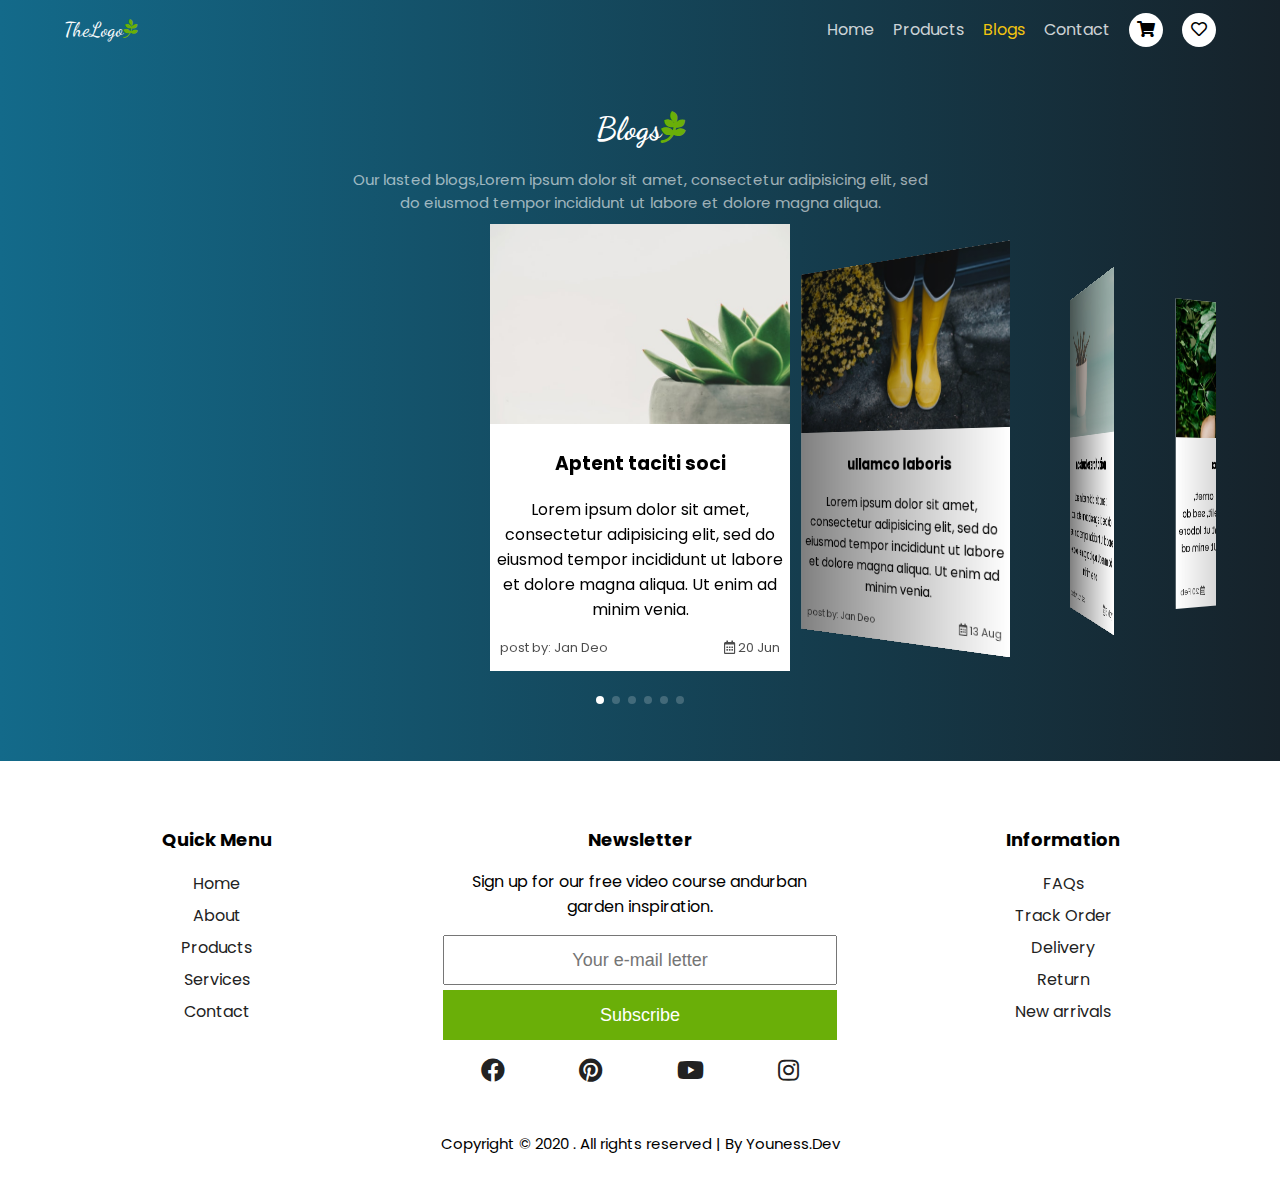
==== html/blogs.html @ 3e80a9b4 "first commit" ====
<!DOCTYPE html>
<html lang="en" dir="ltr">
  <head>
    <meta charset="utf-8">
    <meta name="viewport" content="width=device-width, initial-scale=1.0">
    <title>Blogs</title>
    <link rel="icon" href="../images/icon.ico">
    <link rel="stylesheet" href="../css/swiper.min.css">
    <link rel="stylesheet" href="../css/style.css">
    <link rel="stylesheet" href="../css/all.css">
    <link rel="stylesheet" href="https://fonts.googleapis.com/css2?family=Dancing+Script:wght@500&family=Poppins:wght@300&display=swap">
  </head>
  <body>
    <section class="blogs-section">
      <div class="container">
        <nav>
          <div class="logo">
            <span>TheLogo<i class="fab fa-pagelines"></i></span>
          </div>
          <ul class="">
            <li><a href="../index.html">Home</a></li>
            <li><a href="products.html">Products</a></li>
            <li><a class="active" href="blogs.html">Blogs</a></li>
            <li><a href="contact.html">Contact</a></li>
            <li class="cart"><a href="#">Cart</a></li>
            <li class="cart-i"><a href="#"><i class="fas fa-shopping-cart"></i></a></li>
            <li class="heart-i"><a href="#"><i class="far fa-heart"></i></a></li>
            <span class="close">&times;</span>
          </ul>
          <div class="nav-btn">
            <span></span>
            <span></span>
            <span></span>
          </div>
        </nav>
      </div>
      <!--disply the cart-->
      <section class="cart-section">
        <div class="cart-content">
          <span class="close-cart"><i class="fas fa-arrow-right"></i></span>
          <h3>Your Cart<i class="fab fa-pagelines"></i></h3>
          <div class="product">
            <img src="../images/p4.jpg" alt="">
            <div class="desc">
              <h5>Voluptate Velit</h5>
              <p>$49.00 <span>$55.20</span></p>
            </div>
            <span class="remove">&times;</span>
          </div>
          <div class="product">
            <img src="../images/p3.jpg" alt="">
            <div class="desc">
              <h5>randomised</h5>
              <p>$18.20 <span>$20.20</span></p>
            </div>
            <span class="remove">&times;</span>
          </div>
          <a href="#">Go To Cart <i class="fas fa-shopping-bag"></i></a>
          <a href="#">Checkout <i class="fas fa-reply-all"></i></a>
        </div>
      </section>
      <!--disply blogs-->
      <div class="container">
        <h1 class="main-h1">Blogs<i class="fab fa-pagelines"></i></h1>
        <p class="p">Our lasted blogs,Lorem ipsum dolor sit amet, consectetur adipisicing elit, sed do eiusmod tempor incididunt ut labore et dolore magna aliqua.</p>
        <div class="swiper-container">
          <div class="swiper-wrapper">

            <div class="swiper-slide">
              <div class="the-blog">
                <a class="blog-img" href="#"><img src="../images/b1.jpg" alt=""></a>
                <h3 class="blog-title"><a href="#">Aptent taciti soci</a></h3>
                <p class="blog-desc">Lorem ipsum dolor sit amet, consectetur adipisicing elit, sed do eiusmod tempor incididunt ut labore et dolore magna aliqua. Ut enim ad minim venia.</p>
                <p class="blog-info">
                  <span>post by: Jan Deo</span>
                  <span><i class="far fa-calendar-alt"></i> 20 Jun</span>
                </p>
              </div>
            </div>
            <div class="swiper-slide">
              <div class="the-blog">
                <a class="blog-img" href="#"><img src="../images/b5.jpg" alt=""></a>
                <h3 class="blog-title"><a href="#">ullamco laboris</a></h3>
                <p class="blog-desc">Lorem ipsum dolor sit amet, consectetur adipisicing elit, sed do eiusmod tempor incididunt ut labore et dolore magna aliqua. Ut enim ad minim venia.</p>
                <p class="blog-info">
                  <span>post by: Jan Deo</span>
                  <span><i class="far fa-calendar-alt"></i> 13 Aug</span>
                </p>
              </div>
            </div>
            <div class="swiper-slide">
              <div class="the-blog">
                <a class="blog-img" href="#"><img src="../images/b2.jpg" alt=""></a>
                <h3 class="blog-title"><a href="#">nostrud exercitation</a></h3>
                <p class="blog-desc">Lorem ipsum dolor sit amet, consectetur adipisicing elit, sed do eiusmod tempor incididunt ut labore et dolore magna aliqua. Ut enim ad minim venia.</p>
                <p class="blog-info">
                  <span>post by: Jan Deo</span>
                  <span><i class="far fa-calendar-alt"></i> 15 May</span>
                </p>
              </div>
            </div>
            <div class="swiper-slide">
              <div class="the-blog">
                <a class="blog-img" href="#"><img src="../images/b3.jpg" alt=""></a>
                <h3 class="blog-title"><a href="#">magna aliqua</a></h3>
                <p class="blog-desc">Lorem ipsum dolor sit amet, consectetur adipisicing elit, sed do eiusmod tempor incididunt ut labore et dolore magna aliqua. Ut enim ad minim venia.</p>
                <p class="blog-info">
                  <span>post by: Jan Deo</span>
                  <span><i class="far fa-calendar-alt"></i> 20 Feb</span>
                </p>
              </div>
            </div>
            <div class="swiper-slide">
              <div class="the-blog">
                <a class="blog-img" href="#"><img src="../images/p7.jpg" alt=""></a>
                <h3 class="blog-title"><a href="#">Eiusmod tempor incididunt</a></h3>
                <p class="blog-desc">Lorem ipsum dolor sit amet, consectetur adipisicing elit, sed do eiusmod tempor incididunt ut labore et dolore magna aliqua. Ut enim ad minim venia.</p>
                <p class="blog-info">
                  <span>post by: robertDeo</span>
                  <span><i class="far fa-calendar-alt"></i> 02 Apr</span>
                </p>
              </div>
            </div>
            <div class="swiper-slide">
              <div class="the-blog">
                <a class="blog-img" href="#"><img src="../images/b4.jpg" alt=""></a>
                <h3 class="blog-title"><a href="#">Consectetur adipisicing elit</a></h3>
                <p class="blog-desc">Lorem ipsum dolor sit amet, consectetur adipisicing elit, sed do eiusmod tempor incididunt ut labore et dolore magna aliqua. Ut enim ad minim venia.</p>
                <p class="blog-info">
                  <span>post by: Sam Smith</span>
                  <span><i class="far fa-calendar-alt"></i> 17 oct</span>
                </p>
              </div>
            </div>
          </div>
          <div class="swiper-pagination"></div>
        </div>
      </div>
      <footer>
        <div class="row">
          <div class="col">
            <h5>Quick Menu</h5>
            <ul>
              <li><a href="#">Home</a></li>
              <li><a href="#">About</a></li>
              <li><a href="#">Products</a></li>
              <li><a href="#">Services</a></li>
              <li><a href="#">Contact</a></li>
            </ul>
          </div>
          <div class="col">
            <h5>Newsletter</h5>
            <p>Sign up for our free video course andurban garden inspiration.</p>
            <form>
              <input type="text" placeholder="Your e-mail letter">
              <button name="button">Subscribe</button>
            </form>
            <div class="icons">
              <a href="#"><i class="fab fa-facebook"></i></a>
              <a href="#"><i class="fab fa-pinterest"></i></a>
              <a href="#"><i class="fab fa-youtube"></i></a>
              <a href="#"><i class="fab fa-instagram"></i></a>
            </div>
          </div>
          <div class="col">
            <h5>Information</h5>
            <ul>
              <li><a href="#">FAQs</a></li>
              <li><a href="#">Track Order</a></li>
              <li><a href="#">Delivery</a></li>
              <li><a href="#"> Return </a></li>
              <li><a href="#">New arrivals</a></li>
            </ul>
          </div>
        </div>
        <p class="copy">Copyright © 2020 . All rights reserved | By Youness.Dev</p>
      </footer>
    </section>


    <!--scripts-->
    <script src="../js/jQuery%20v3-4-1.js"></script>
    <script src="https://cdnjs.cloudflare.com/ajax/libs/gsap/3.1.1/CSSRulePlugin.min.js"></script>
    <script src="https://cdnjs.cloudflare.com/ajax/libs/gsap/3.2.6/gsap.min.js"></script>
    <script src="../js/jquery.nicescroll.min.js"></script>
    <script src="../js/app.js"></script>
    <script src="../js/swiper.min.js"></script>
    <script>
      var swiper = new Swiper('.swiper-container', {
        effect: 'coverflow',
        grabCursor: true,
        centeredSlides: true,
        slidesPerView: 'auto',
        coverflowEffect: {
          rotate: 50,
          stretch: 0,
          depth: 200,
          modifier: 1,
          slideShadows : true,
        },
        pagination: {
          el: '.swiper-pagination',
        },
      });
    </script>
  </body>
</html>
---- css/style.css ----
body{
  margin: 0;
  padding: 0;
  font-family: 'Poppins', sans-serif;
  overflow-x: hidden !important;
}

*{
  -webkit-box-sizing: border-box;
  -moz-box-sizing: border-box;
  -o-box-sizing: border-box;
  box-sizing: border-box;
}
ul{
  list-style: none;
  margin: 0;
  padding: 0
}
button{
  border: 0;
  outline: none
}
.d-flex{
  display: flex
}
@media (max-width: 768px) {
  .d-flex{
    display: block
  }
}
.container{
  width: 90%;
  margin: 0 auto
}
.img-fluid{
  width: 100%;
  height: auto;
}
.clearfix{
  clear: both;
}
.fa-pagelines{
  color: #6aaf08
}
.main-h1{
  color: #fff;
  font-family: 'Dancing Script', cursive;
  margin-bottom: 20px
}
header{
  width: 100%;
  position: absolute;
  min-height: 100vh;
  background-color: #34495e;
  background: #16222A;
  background: -webkit-linear-gradient(to right, #3A6073, #16222A);
  background: linear-gradient(to right, #3A6073, #16222A);
}
/*navbar*/
nav{
  display: flex;
  align-items: center;
  justify-content: space-between;
  min-height: 60px;
  margin-bottom: 50px
}
nav .logo span{
  font-size: 20px;
  font-family: 'Dancing Script', cursive;
  color: #fff
}
nav ul{
  list-style: none;
}
nav ul li{
  list-style: none;
  display: inline-block;
  margin-left: 15px;
}
nav ul li.cart-i,
nav ul li.heart-i{
  background-color: #fff;
  width: 34px;
  height: 34px;
  text-align: center;
  line-height: 34px;
  border-radius: 50%;
  cursor: pointer
}
nav ul li.cart-i a,
nav ul li.heart-i a{
  color: #000
}
nav ul .cart{
  display: none
}
nav ul li a{
  text-decoration: none;
  color: rgba(255, 255, 255, .8);
  transition: all .2s;
}
nav ul li a:hover,
nav ul li a.active{
  color: #f1c40f
}
nav .close{
  position: absolute;
  top: 0;
  left: 15px;
  color: #000;
  font-size: 50px;
  display: none;
  cursor: pointer
}
.nav-btn{
  display: none;
  cursor: pointer
}
.nav-btn span{
  display: block;
  width: 30px;
  height: 2.5px;
  background-color: #fff;
  margin-bottom: 6px;
}
.nav-btn span:last-of-type,
.nav-btn span:first-of-type{
  width: 15px
}
.nav-btn span:first-of-type{
  transform: translateX(15px);
}
@media (max-width: 567px) {
  .nav-btn{
    display: block
  }
  nav .close, nav ul .cart{
    display: block
  }
  nav ul .cart-i,
  nav ul .heart-i{
    display: none
  }
  nav ul{
    background-color: #fff;
    position: fixed;
    top: 0;
    right: 0;
    width: 100%;
    height: 100%;
    z-index: 100;
    text-align: center;
    padding-top: 60px;
    transition: all .7s ease-in-out;
    clip-path: circle(0.0% at 100% 0);
  }
  nav ul.show{
    clip-path: circle(141.2% at 100% 0);
  }
  nav ul li{
    display: block;
    line-height: 3;
    font-size: 24px
  }
  nav ul li a{
    color: #000;
  }
}
/*start cart*/
.cart-section{
  position: fixed;
  min-height: 100vh;
  top: 0;
  right: -300px;
  z-index: 999;
  overflow: auto;
  width: 300px;
  transition: all .4s ease-in-out
}
.cart-section.show{
  right: 0
}
.cart-section .cart-content{
  text-align: center;
  position: absolute;
  min-height: 100%;
  width: 100%;
  background-color: #fff;
  padding-bottom: 25px
}
.cart-section .cart-content .close-cart{
  position: absolute;
  top: 6px;
  right: 10px;
  color: rgba(0, 0, 0, .8);
  transition: all .3s linear;
  cursor: pointer;
  font-size: 36px
}
.cart-section .cart-content .close-cart:hover{
  color: #6aaf08;
}
.cart-section h3{
  text-align: center;
  color: #000;
  padding: 20px;
  margin: 0;
  margin-bottom: 20px;
  background-color: #f0f0f0
}
.cart-section .product{
  display: flex;
  align-items: center;
  height: 150px;
  padding-bottom: 10px;
  border-bottom: 1px solid #f0f0f0
}
.cart-section .product{
  display: flex;
  align-items: center;
  position: relative;
}
.cart-section .product img{
  display: inline-block;
  width: 20%
}
.cart-section .product .desc{
  margin-left: 15px;
}
.cart-section .product .remove{
  position: absolute;
  top: 10px;
  right: 10px;
  font-size: 18px;
  cursor: pointer
}
.cart-section .product .desc p{
  color: #6aaf08;
  font-weight: bold;
}
.cart-section .product .desc p span{
  font-size: 13px;
  text-decoration: line-through;
  color: rgba(0, 0, 0, .7)
}
.cart-section a{
  display: block;
  width: 150px;
  padding: 7px 0;
  border-radius: 25px;
  background-color: #000;
  color: #fff;
  border: 2px solid transparent;
  transition: all .3s;
  margin: 15px auto 0;
  text-decoration: none
}
.cart-section a i{
  margin-left: 5px
}
.cart-section a:hover{
  border-color: #6aaf08;
  color: #6aaf08;
  background-color: transparent
}
/*end cart*/

/*Home content*/
.home-content{
  display: none;
}
.home-content .content{
  width: 48%;
  margin-right: 4%;
  transform: translateY(50px);
  opacity: 0;
}
.home-content .content p{
  color: rgba(255, 255, 255, .7);
  line-height: 1.8;
}
.home-content .content .shop{
  width: 170px;
  text-align: center;
  padding: 7px;
  border-radius: 25px;
  background-color: #d6fdf8;
  display: block;
  color: #000;
  font-weight: 400;
  font-size: 19px;
  text-decoration: none;
  transition: color .3s ease-in-out;
  border: 2px solid  transparent;
}
.home-content .content .shop i{
  margin-left: 10px;
  transform: translateY(2px);
}
.home-content .content .shop:hover{
  background-color: transparent;
  border-color: #d6fdf8;
  color: #d6fdf8
}
.home-content .content-img{
  width: 38%;
  margin: left: 3%;
  position: relative
}
.home-content .content-img img{
  width: 100%;
  height: auto;
}
.home-content .content-img .img-1{
  border: 10px solid #f1c40f;
  height: 500px;
  width: 100%;
  transform: translateX(50px);
  opacity: 0;
}
.home-content .content-img .img-1 canvas{
  width: 100% !important;
  height: 100% !important
}
.home-content .content-img .img-2{
  position: absolute;
  bottom: 60px;
  left: -30%;
  width: 250px;
  height: auto;
  object-fit: cover;
  transform: translateX(-50px);
  opacity: 0;
}
@media (max-width: 768px) {
  .home-content{
    display: none
  }
  .home-content .content{
    width: 100%;
  }
  .home-content .content-img{
    width: 50%;
    margin: 20px auto;
  }
}
@media (max-width: 992px) {
  .home-content .content-img .img-2{
    display: none
  }
}
@media (max-width: 567px) {
  .home-content .content-img{
    width: 96%;
    margin: 20px auto;
  }
}
/*pagination*/
.pagination{
  position: absolute;
  top: 50%;
  transform: translateY(-50%);
  right: 2%;
}
.pagination li{
  width: 17px;
  height: 17px;
  margin-bottom: 17px;
  background-color: rgba(255, 255, 255, .8);
  cursor: pointer;
  transition: all .5s;
  border-radius: 50%;
  outline: 1px solid transparent;
  position: relative;
}
.pagination li::before{
  content: '';
  position: absolute;
  width: 110%;
  height: 110%;
  border: 1px solid #fff;
  top: -10%;
  left: -10%;
  border-radius: 50%;
}
.pagination li:hover,
.pagination li.active{
  background-color: #f1c40f;
}
@media (max-width: 567px) {
  .pagination{
    position: static;
    text-align: center;
    margin-top: 30px;
    margin-bottom: 20px
  }
  .pagination li{
    display: inline-block;
    margin-right: 10px
  }
}
/*home services*/
.home-services{
  display: none;
  overflow: hidden;
}
.home-services .service-img{
  width: 40%;
  margin-right: 3%;
  overflow: hidden;
}

.home-services .services-content{
  width: 55%;
  color: #fff;
  margin-right: 5%
}
.home-services .services-content .p{
  font-size: 15px;
  color: rgba(255, 255, 255, 0.8);
}
.home-services .services-content .box{
  display: flex;
  margin-bottom: 7px;
}
.home-services .services-content .box span{
  width: 15%;
  height: 70px;
  text-align: center;
  display: inline-block;
  color: #d6fdf8;
  border: 1px solid #f1c40f
}
.home-services .services-content .box span i{
  line-height: 70px
}
.home-services .services-content .box .body{
  width: 80%;
  margin-left: 3%
}
.home-services .services-content .box .body h4{
  margin: 0
}
.home-services .services-content .box .body p{
  margin: 0;
  color: rgba(255, 255, 255, .67);
  font-size: 14px
}

.home-content.show,
.home-services.show,
.testimonial.show{
  display: block;
}

@media (max-width: 768px){
  .home-services{
    margin-bottom: 10px;
    margin-bottom: 60px
  }
  .home-services .service-img{
    width: 60%;
    margin-left: auto;
    margin-right: auto
  }
  .home-services .services-content{
    width: 100%
  }
}
@media (max-width: 567px) {
  .home-services .service-img{
    width: 95%;
  }
}
/*testimonial*/
.testimonial{
  display: none;
  padding-bottom: 10px
}
.testimonial h1{
  text-align: center;
}
.testimonial .content{
  display: flex;
}
.testimonial .content .box{
  width: 47%;
  margin-right: 4%;
  margin-top: 10px
}
.testimonial .content .box:last-of-type{
  margin-left: 4%;
  margin-right: 2;
}
.testimonial .content .testim{
  background-color: #fff;
  position: relative;
  padding: 10px;
  margin-top: 20px
}
.testimonial .content .testim::after{
  content: '';
  position: absolute;
  left: 10%;
  bottom: -38px;
  border: 20px solid;
  border-color: #fff transparent transparent transparent
}
.testimonial .content .testim .fa-quote-left{
  position: absolute;
  top: -20px;
  left: -20px;
  font-size: 30px;
  color: #f1c40f;
  opacity: .8
}
.testimonial .content .testim p{
  color: rgba(0, 0, 0, .8)
}
.testimonial .content .author{
  display: flex;
  margin-top: 22px
}
.testimonial .content .author img{
  width: 80px;
  height: 80px;
  display: inline-block;
  border-radius: 50%;
  border: 1px solid #f1c40f
}
.testimonial .content .author h5{
  margin-left: 15px;
  color: #d6fdf8;
  margin-top: 10px
}
.testimonial .content .author h5 span{
  display: block;
  color: rgba(255, 255, 255, .7)
}
.testimonial .sub-title{
  text-align: center;
  color: #fff;
  margin-top: 30px;
  margin-bottom: 5px
}
.testimonial .sub-p{
  text-align: center;
  margin: 0;
  color: rgba(255, 255, 255, .6);
}
.testimonial form{
  width: 70%;
  padding: 10px;
  margin: 5px auto;
  text-align: center
}
.testimonial form input[type="text"]{
  display: inline-block;
  width: 70%;
  border: 1px solid rgba(255, 255, 255, .7);
  padding: 10px;
  background-color: transparent;
  color: #fff;
  height: 40px;
  margin-bottom: 5px;
  font-size: 16px
}
.testimonial form input[type="submit"]{
  display: inline-block;
  width: 38%;
  width: 170px;
  text-align: center;
  height: 42px;
  background-color: #f1c40f;
  border: 2px solid  transparent;
  transition: all .4s ease-in-out;
  font-weight: 400;
  font-size: 16px;
  cursor: pointer;
}
.testimonial form input[type="submit"]:hover{
  background-color: transparent;
  border-color: #f1c40f;
  color: #f1c40f
}
@media (max-width: 567px) {
  .testimonial .content{
    display: block
  }
  .testimonial .content .box{
    width: 98%;
    margin: 20px auto 30px
  }
}
@media (max-width: 768px) {
  .testimonial form{
    width: 100%;
  }
  .testimonial form input[type="text"],
  .testimonial form input[type="submit"]{
    width: 100%;
    margin-top: 10px;
    margin-bottom: 5px
  }
}

/*video*/
.video{
  display: none;
  min-height: 50vh;
  text-align: center;
}
.video .plant-bg1{
  position: absolute;
  bottom: 0;
  left: 0;
  width: 40%;
  height: auto;
  mix-blend-mode: multiply;
}
.video .plant-bg2{
  position: absolute;
  bottom: 0;
  right: 0;
  width: 20%;
  height: auto;
  pointer-events: none;
}
.video .vedio-container{
  width: 80%;
  margin: 10px auto;
  position: relative;
}
.video .vedio-container video{
  width: 100%;
  height: auto
}
.video.show{
  display: block
}
@media (max-width: 768px) {
  .video .vedio-container{
    width: 98%
  }
}

/*#d6fdf8// #f1c40f // #6aaf08*/

/*products page*/
.products-section{
  position: absolute;
  width: 100%;
  min-height: 100vh;
  background-color: #2f3542;
  background: -webkit-linear-gradient(to right, #2f3542, #16222A);
  background: linear-gradient(to right, #2f3542, #16222A);
}
.products-section h1,
.products-section .filter{
  text-align: center;
  opacity: 0;
  transform: translateY(-40px);
}

.products-section .filter li{
  display: inline-block;
  margin: 0 5px;
  color: rgba(255, 255, 255, .6);
  border-bottom: 2px solid transparent;
  transition: all .3s ease-in-out;
  cursor: pointer;
}
.products-section .filter li:hover,
.products-section .filter li.active{
  padding: 10px 0;
  border-color: #f1c40f;
  color: #fff
}
.products-section .products-container{
  margin-top: 15px;
}
.products-section .products-container .product{
  float: left;
  width: 23%;
  margin-right: 1%;
  margin-left: 1%;
  margin-bottom: 15px;
  min-height: 288px;
  text-align: center;
  background-color: #fff;
  padding: 10px;
  position: relative;
  overflow: hidden;
  transform: translateY(40px);
  opacity: 0
}
.products-section .products-container .product a{
  width: 100%;
  height: 180px;
  display: block
}
.products-section .products-container .product a img{
  object-fit: contain;
  height: 100%
}
.products-section .products-container .product h4{
  font-weight: normal;
  margin: 10px 0 0
}
.products-section .products-container .product .price{
  color: #000;
  font-weight: bold;
  margin: 5px 0 0
}
.products-section .products-container .product .price span{
  font-size: 13px;
  text-decoration: line-through;
  color: rgba(0, 0, 0, .7)
}
.products-section .products-container .product .icons-link{
  position: absolute;
  top: 10%;
  left: 7px;
}
.products-section .products-container .product .icons-link li{
  width: 35px;
  height: 35px;
  background-color: #6aaf08;
  text-align: center;
  color: #FFF;
  border-radius: 50%;
  margin-top: 7px;
  transition: all .3s ease-in-out;
  transform: translateX(-100%);
  opacity: 0;
  cursor: pointer;
}
.products-section .products-container .product .icons-link li:hover{
  border-radius: 0;
  background-color: #f1c40f
}
.products-section .products-container .product .icons-link li i{
  line-height: 35px;
}

.products-section .products-container .product:hover .icons-link li{
  transform: translateX(0);
  opacity: 1
}
.products-section .next{
  display: block;
  margin: 15px 1% 20px 0;
  text-align: right;
  font-size: 22px;
  color: #f1c40f;
  text-decoration: none;
}
.products-section .next:hover{
  text-decoration: underline;
}
@media (max-width: 768px) {
  .products-section .products-container .product{
    width: 46%
  }
  .products-section .products-container .product .icons-link{
    left: 7px
  }
  .products-section .products-container .product .icons-link li{
    transform: translateX(0);
    opacity: 1
  }
}
@media (max-width: 567px) {
  .products-section .products-container .product{
    float: none;
    width: 95%;
    margin-left: auto;
    margin-right: auto;
  }
}
/*#d6fdf8// #f1c40f*/
/*contacts page*/
.contact-section{
  position: absolute;
  width: 100%;
  min-height: 100vh;
  text-align: center;
  background-color: #072a44;
  background: -webkit-linear-gradient(to right, #072a44, #16222A);
  background: linear-gradient(to right, #072a44, #16222A);
}
.contact-section h1 {
  transform: translateY(50px);
  opacity: 0;
}
.contact-section .info-container{
  margin-bottom: 15px
}
.contact-section .info-container .info{
  text-align: center;
  padding: 10px;
  width: 30%;
  margin-right: 3.3%;
  margin-left: 3.3%;
  margin-bottom: 10px;
  transform: translateY(-50px);
  opacity: 0;
}
.contact-section .info-container .info:nth-of-type(2){
  border-left: 1px solid rgba(255, 255, 255, .7);
  border-right: 1px solid rgba(255, 255, 255, .7)
}
.contact-section .info-container .info span{
  width: 50px;
  height: 50px;
  border: 1px solid #f1c40f;
  border-radius: 50%;
  color: #d6fdf8;
  display: flex;
  align-items: center;
  justify-content: center;
  margin: 0 auto;
  font-size: 14px;
  animation: shadow 1s ease-in-out infinite alternate-reverse;
}
@keyframes shadow {
  100%{box-shadow: 0px 0px 20px 0px #f1c40f}
}
.contact-section .info-container .info h4{
  margin: 5px 0 0;
  color: #fff;
  font-weight: normal
}
.contact-section .info-container .info p{
  color: rgba(255, 255, 255, .7);
  margin: 0;
  font-size: 14px
}
.contact-section .contact-form{
  width: 70%;
  margin: 0 auto 20px;
  transform: translateY(50px);
  opacity: 0;
}
.contact-section .contact-form input,
.contact-section .contact-form textarea{
  border: 1px solid rgba(255, 255, 255, .3);
  padding: 10px;
  color: #fff;
  font-size: 16px;
  background-color: transparent;
  display: inline-block;
  margin-bottom: 7px;
  font-family: 'Poppins', sans-serif;
}
.contact-section .contact-form input[type="text"],
.contact-section .contact-form input[type="email"]{
  width: 49%;
}
.contact-section .contact-form textarea{
  resize: none;
  width: 99%;
  height: 150px
}
.contact-section .contact-form input[type="submit"]{
  width: 50%;
  background-color: #f1c40f;
  color: #000;
  cursor: pointer;
}
.contact-section .contact-form input:focus,
.contact-section .contact-form textarea:focus{
  border-left: 2px solid #d6fdf8
}
.contact-section .contact-form input[type="submit"]:hover{
  opacity: .75
}
.maps{
  margin: 50px 0;
}
.maps .maps-container{
  width: 100%;
  height: 400px;
}
.maps .maps-container iframe{
  width: 100%;
  height: 100%;
}
@media(max-width: 768px){
  .contact-section .info-container .info{
    width: 95%;
    margin: 10px auto;
  }
  .contact-section .info-container .info:nth-of-type(2){
    border: 0
  }
  .contact-section .contact-form{
    width: 95%;
    margin: 0 auto 20px
  }
  .contact-section .contact-form input[type="text"],
  .contact-section .contact-form input[type="email"]{
    width: 98%;
  }
  .contact-section .contact-form input[type="submit"]{
    width: 100%
  }
}

/*blogs section*/
.blogs-section{
  position: absolute;
  width: 100%;
  min-height: 100vh;
  background-color: #2f3542;
  background: -webkit-linear-gradient(to right, #136a8a, #16222A);
  background: linear-gradient(to right, #136a8a, #16222A);
}
.blogs-section .main-h1{
  text-align: center;
}
.blogs-section .p{
  text-align: center;
  color: rgba(255, 255, 255, .6);
  font-size: 15px;
  width: 50%;
  margin: 0 auto;
}
.blogs-section .swiper-container {
  width: 100%;
  padding-top: 10px;
  padding-bottom: 50px;
}
.blogs-section .swiper-slide {
  background-position: center;
  background-size: cover;
  width: 300px;
  min-height: 300px;
  background-color: #fff;
}
.blogs-section .blog-img img{
  width: 100%
}
.blogs-section .blog-title{
  text-align: center;
}
.blogs-section .blog-title a{
  color: #000;
  text-decoration: none;
  transition: color .3s
}
.blogs-section .blog-title a:hover{
  color: #f1c40f
}
.blogs-section .blog-desc{
  color: #000;
  text-align: center
}
.blogs-section .blog-info{
  display: flex;
  justify-content: space-between;
  font-size: 13px;
  color: rgba(0, 0, 0, .7);
  padding: 0 10px
}
.blogs-section .swiper-pagination span{
  background-color: #fff
}
@media (max-width: 567px) {
  .blogs-section .p{
    text-align: center;
    width: 100%;
  }
}
footer{
  background-color: #fff;
  padding: 20px 5px;
  margin-top: 40px
}
footer .row{
  display: flex;
}
footer .row .col{
  flex: 1;
  padding: 15px;
  text-align: center;
}
footer h5{
  font-size: 18px;
  color: #000;
  margin-bottom: 15px;
}
footer li{
  line-height: 2
}
footer a{
  color: #222;
  transition: color .3s;
  text-decoration: none;
}
footer a:hover{
  color: #6aaf08;
}
footer form input,
footer form button{
  display: block;
  width: 100%;
  height: 50px;
  padding: 10px;
  margin-bottom: 5px;
  font-size: 18px;
  text-align: center
}
footer form button{
  background-color: #6aaf08;
  color: #fff;
}
footer .icons{
  margin-top: 10px;
  display: flex;
  align-items: center;
  justify-content: space-around;
  height: 40px;
  font-size: 24px
}
footer .copy{
  padding: 7px;
  text-align: center;
  font-size: 15px;
  margin: 0;
  margin-top: 20px;
}
@media (max-width: 568px) {
  footer .row{
    display: block
  }
}
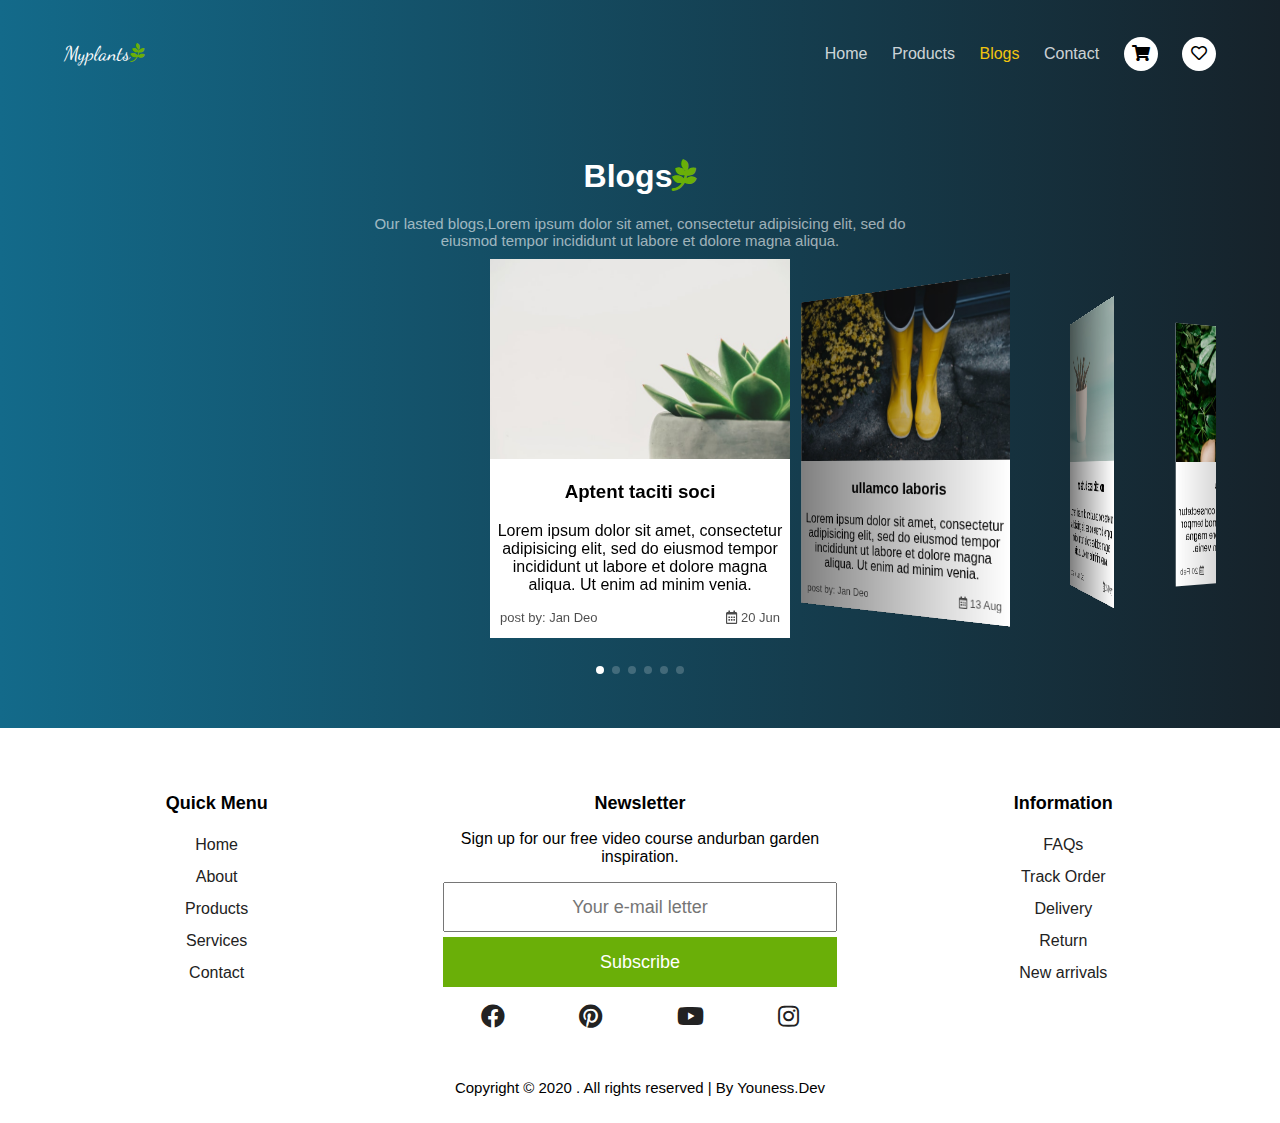
==== commit cae62c93: "change the home page structure" ====
--- a/html/blogs.html
+++ b/html/blogs.html
@@ -3,7 +3,7 @@
   <head>
     <meta charset="utf-8">
     <meta name="viewport" content="width=device-width, initial-scale=1.0">
-    <title>Blogs</title>
+    <title>Myplants/Blogs</title>
     <link rel="icon" href="../images/icon.ico">
     <link rel="stylesheet" href="../css/swiper.min.css">
     <link rel="stylesheet" href="../css/style.css">
@@ -15,7 +15,7 @@
       <div class="container">
         <nav>
           <div class="logo">
-            <span>TheLogo<i class="fab fa-pagelines"></i></span>
+            <span>Myplants<i class="fab fa-pagelines"></i></span>
           </div>
           <ul class="">
             <li><a href="../index.html">Home</a></li>
@@ -112,7 +112,7 @@
             </div>
             <div class="swiper-slide">
               <div class="the-blog">
-                <a class="blog-img" href="#"><img src="../images/p7.jpg" alt=""></a>
+                <a class="blog-img" href="#"><img src="../images/b1.jpg" alt=""></a>
                 <h3 class="blog-title"><a href="#">Eiusmod tempor incididunt</a></h3>
                 <p class="blog-desc">Lorem ipsum dolor sit amet, consectetur adipisicing elit, sed do eiusmod tempor incididunt ut labore et dolore magna aliqua. Ut enim ad minim venia.</p>
                 <p class="blog-info">
--- a/css/style.css
+++ b/css/style.css
@@ -1,7 +1,7 @@
 body{
   margin: 0;
   padding: 0;
-  font-family: 'Poppins', sans-serif;
+  font-family: 'Montserrat', sans-serif;
   overflow-x: hidden !important;
 }
 
@@ -44,7 +44,6 @@
 }
 .main-h1{
   color: #fff;
-  font-family: 'Dancing Script', cursive;
   margin-bottom: 20px
 }
 header{
@@ -61,7 +60,7 @@
   display: flex;
   align-items: center;
   justify-content: space-between;
-  min-height: 60px;
+  min-height: 12vh;
   margin-bottom: 50px
 }
 nav .logo span{
@@ -75,7 +74,7 @@
 nav ul li{
   list-style: none;
   display: inline-block;
-  margin-left: 15px;
+  margin-left: 20px;
 }
 nav ul li.cart-i,
 nav ul li.heart-i{
@@ -275,14 +274,18 @@
   transform: translateY(50px);
   opacity: 0;
 }
+.home-content .content h1{
+  font-size: 40px;
+}
 .home-content .content p{
-  color: rgba(255, 255, 255, .7);
+  color: rgba(255, 255, 255, .8);
   line-height: 1.8;
+  font-size: 14px
 }
 .home-content .content .shop{
-  width: 170px;
-  text-align: center;
-  padding: 7px;
+  width: 200px;
+  text-align: center;
+  padding: 15px;
   border-radius: 25px;
   background-color: #d6fdf8;
   display: block;
@@ -291,16 +294,14 @@
   font-size: 19px;
   text-decoration: none;
   transition: color .3s ease-in-out;
-  border: 2px solid  transparent;
+  margin-top: 20px
 }
 .home-content .content .shop i{
   margin-left: 10px;
   transform: translateY(2px);
 }
 .home-content .content .shop:hover{
-  background-color: transparent;
-  border-color: #d6fdf8;
-  color: #d6fdf8
+  background-color: #fff;
 }
 .home-content .content-img{
   width: 38%;
@@ -391,7 +392,7 @@
   .pagination{
     position: static;
     text-align: center;
-    margin-top: 30px;
+    margin-top: 50px;
     margin-bottom: 20px
   }
   .pagination li{
@@ -405,7 +406,7 @@
   overflow: hidden;
 }
 .home-services .service-img{
-  width: 40%;
+  width: 35%;
   margin-right: 3%;
   overflow: hidden;
 }
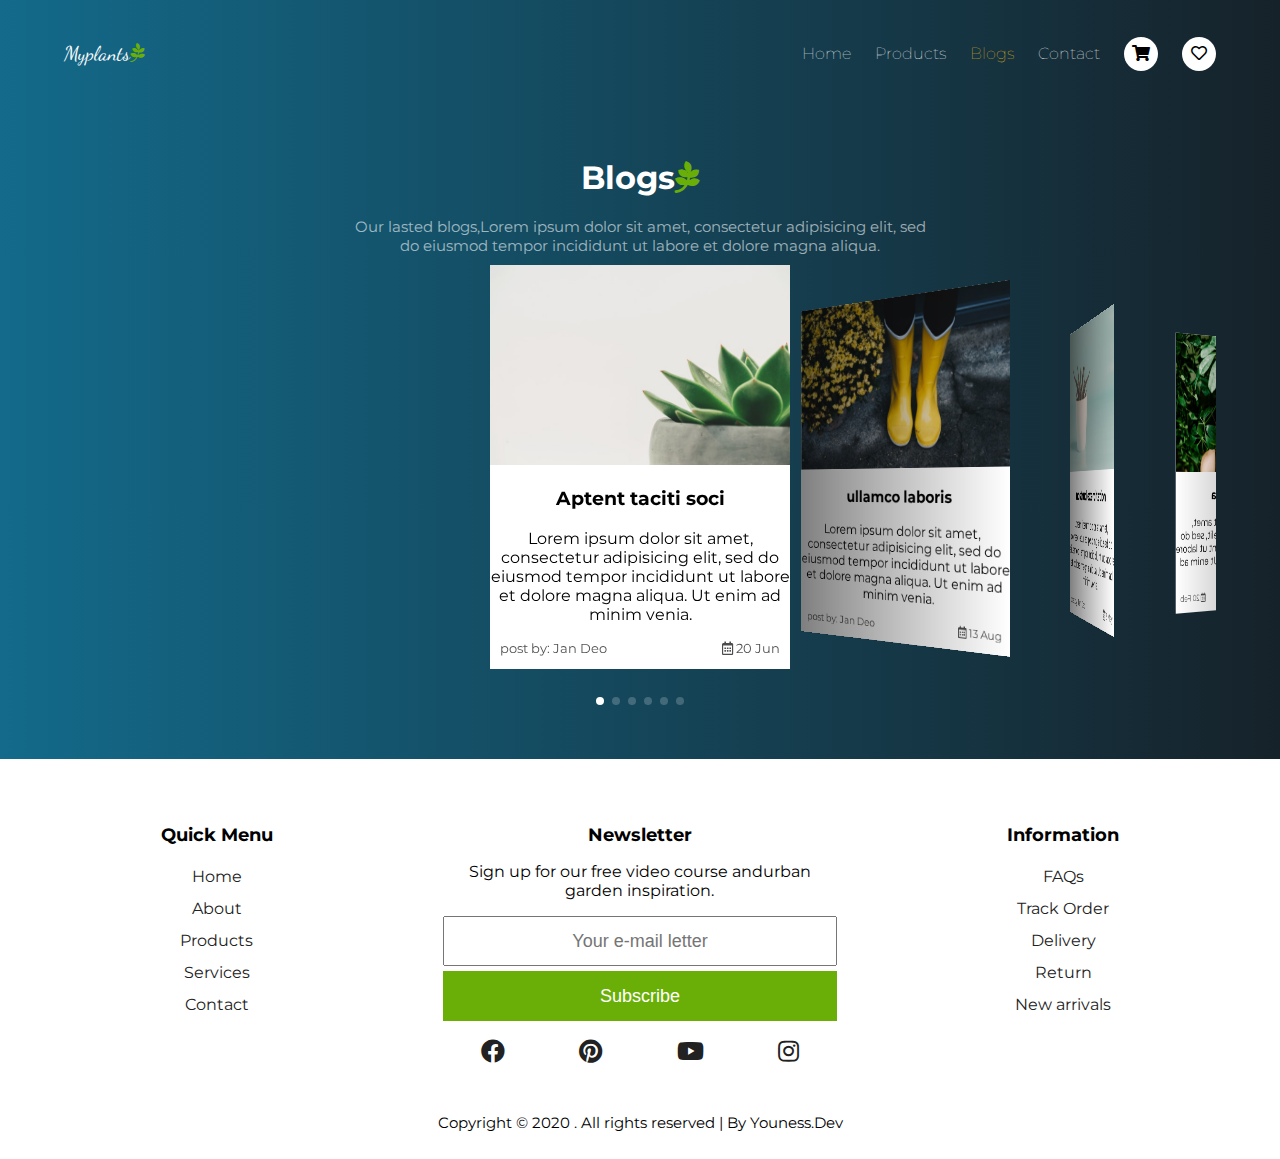
==== commit 85110f0a: "add changes to all pages" ====
--- a/html/blogs.html
+++ b/html/blogs.html
@@ -8,7 +8,7 @@
     <link rel="stylesheet" href="../css/swiper.min.css">
     <link rel="stylesheet" href="../css/style.css">
     <link rel="stylesheet" href="../css/all.css">
-    <link rel="stylesheet" href="https://fonts.googleapis.com/css2?family=Dancing+Script:wght@500&family=Poppins:wght@300&display=swap">
+    <link href="https://fonts.googleapis.com/css2?family=Dancing+Script:wght@600&family=Montserrat:wght@300;500;700&display=swap" rel="stylesheet">
   </head>
   <body>
     <section class="blogs-section">
--- a/css/style.css
+++ b/css/style.css
@@ -95,8 +95,9 @@
 }
 nav ul li a{
   text-decoration: none;
-  color: rgba(255, 255, 255, .8);
+  color: rgba(255, 255, 255, 1);
   transition: all .2s;
+  font-weight: 100;
 }
 nav ul li a:hover,
 nav ul li a.active{
